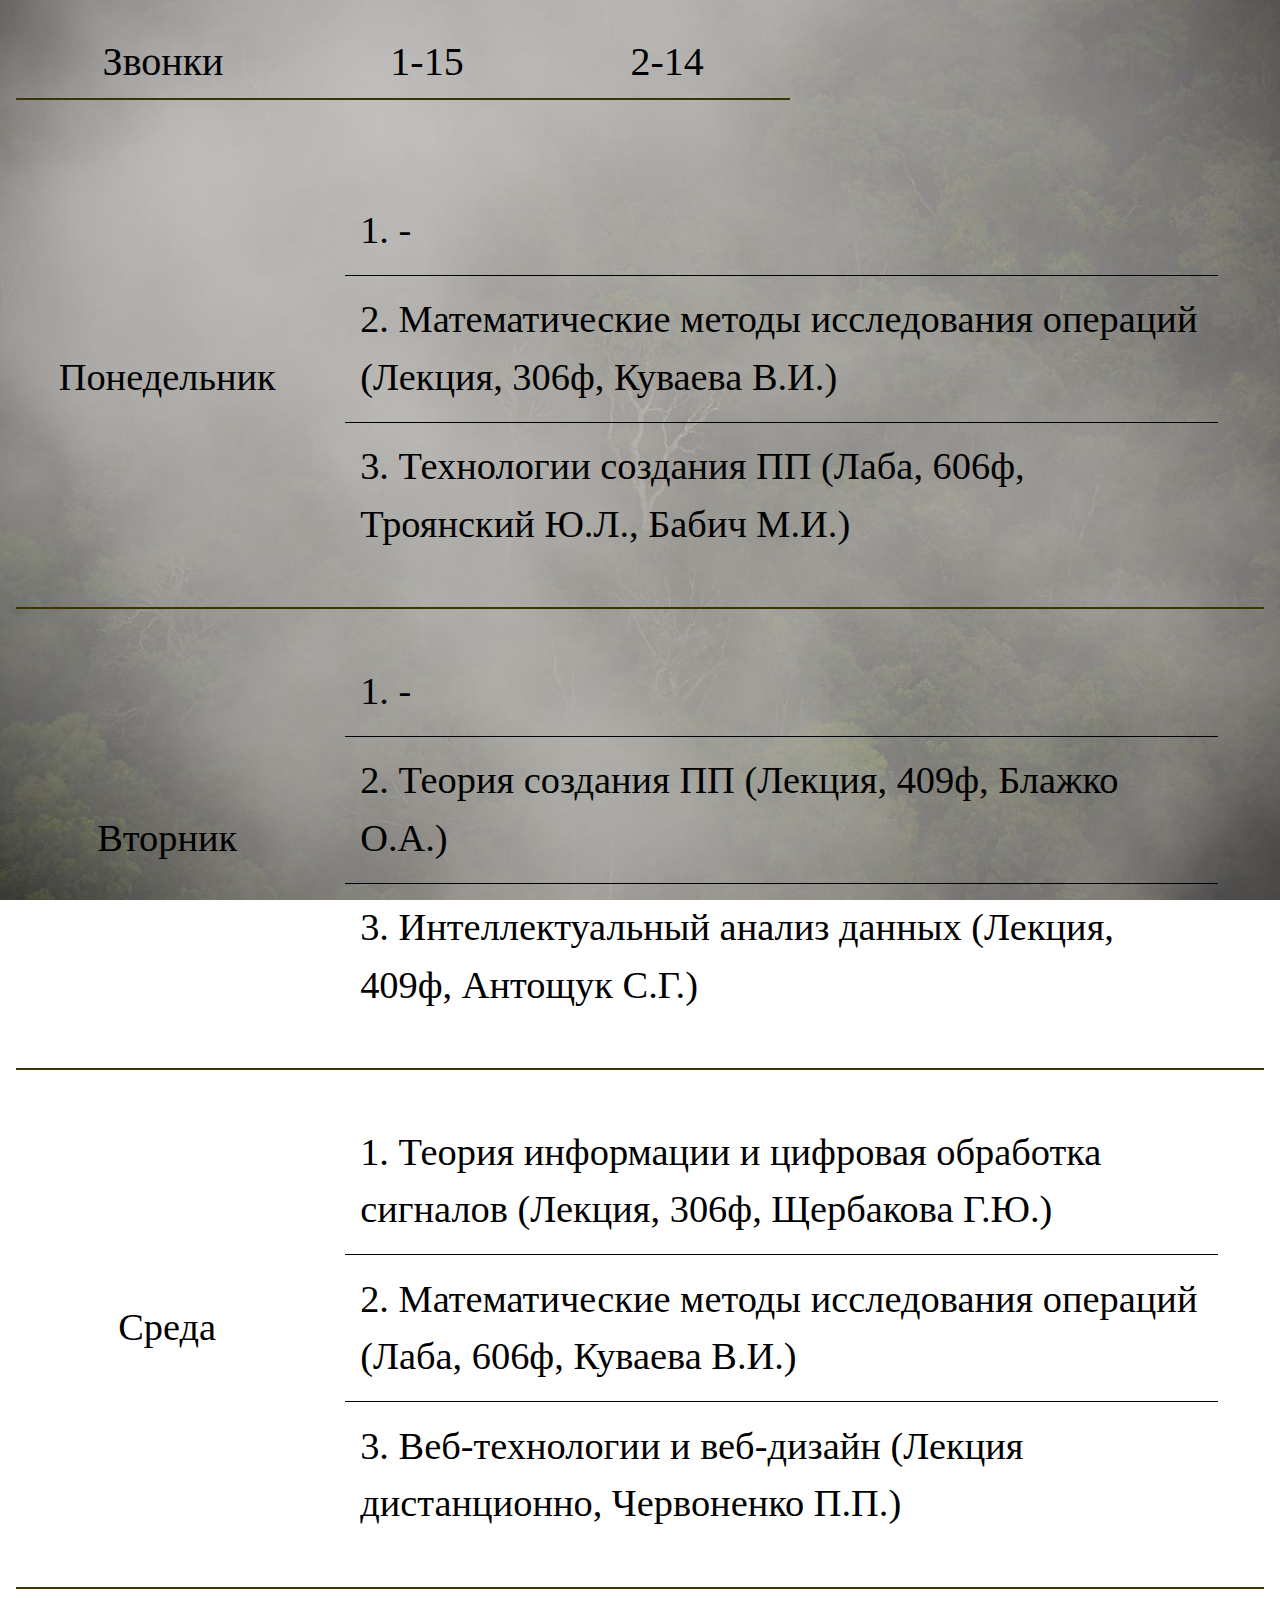
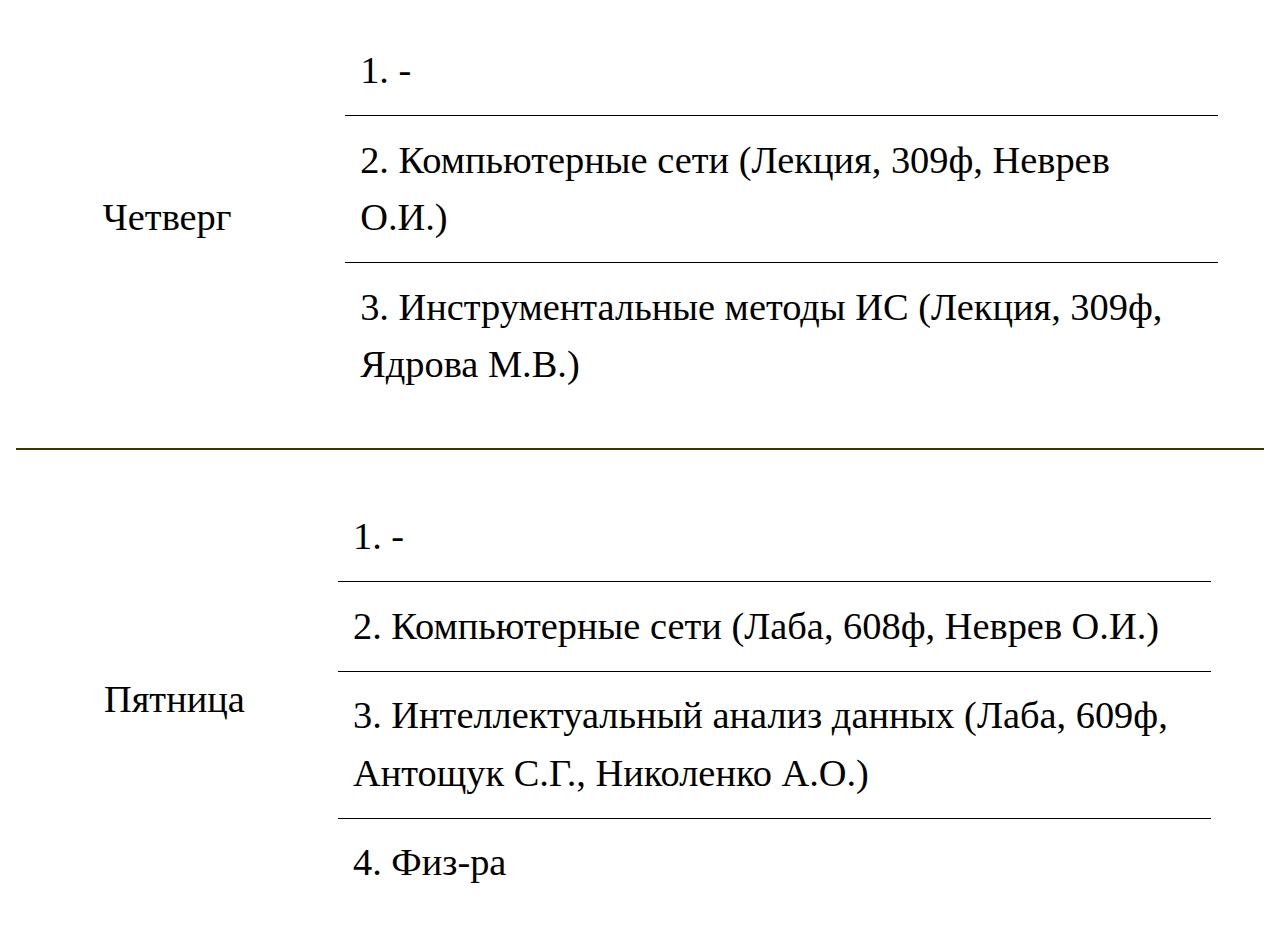
==== index.html @ 05873628 "Add files via upload" ====
<!DOCTYPE html>
<html lang="en">
<head>
    <meta charset="UTF-8">
    <title>AI-183 1-15</title>
    <link href="style.css" rel="stylesheet">
</head>
<body>
<div class="content">
    <div class="nav">
        <a href="bells.html" class="href">Звонки</a>
        <a href="index.html" class="href">1-15</a>
        <a href="even.html" class="href">2-14</a>
    </div>
    <div class="schedule-container">
        <div class="day">
            <div class="text">
                <p class="week-day">Понедельник</p>
            </div>
            <div class="table">
                <p class="first">1. -</p>
                <p class="second">2. Математические методы исследования операций (Лекция, 306ф, Куваева В.И.)</p>
                <p class="third">3. Технологии создания ПП (Лаба, 606ф, Троянский Ю.Л., Бабич М.И.)</p>
            </div>
        </div>
        <div class="day">
            <div class="text">
                <p class="week-day">Вторник</p>
            </div>
            <div class="table">
                <p class="first">1. -</p>
                <p class="second">2. Теория создания ПП (Лекция, 409ф, Блажко О.А.)</p>
                <p class="third">3. Интеллектуальный анализ данных (Лекция, 409ф, Антощук С.Г.)</p>
            </div>
        </div>
        <div class="day">
            <div class="text">
                <p class="week-day">Среда</p>
            </div>
            <div class="table">
                <p class="first">1. Теория информации и цифровая обработка сигналов (Лекция, 306ф, Щербакова Г.Ю.)</p>
                <p class="second">2. Математические методы исследования операций (Лаба, 606ф, Куваева В.И.)</p>
                <p class="third">3. Веб-технологии и веб-дизайн (Лекция дистанционно, Червоненко П.П.)</p>
            </div>
        </div>
        <div class="day">
            <div class="text">
                <p class="week-day">Четверг</p>
            </div>
            <div class="table">
                <p class="first">1. -</p>
                <p class="second">2. Компьютерные сети (Лекция, 309ф, Неврев О.И.)</p>
                <p class="third">3. Инструментальные методы ИС (Лекция, 309ф, Ядрова М.В.)</p>
            </div>
        </div>
        <div class="day-pt">
            <div class="text">
                <p class="week-day">Пятница</p>
            </div>
            <div class="table">
                <p class="first">1. -</p>
                <p class="second">2. Компьютерные сети (Лаба, 608ф, Неврев О.И.)</p>
                <p class="third">3. Интеллектуальный анализ данных (Лаба, 609ф, Антощук С.Г., Николенко А.О.)</p>
                <p class="fourth">4. Физ-ра</p>
            </div>
        </div>
    </div>
</div>
</body>
</html>
---- style.css ----
html, body, div, span, applet, object, iframe,
h1, h2, h3, h4, h5, h6, p, blockquote, pre,
a, abbr, acronym, address, big, cite, code,
del, dfn, em, img, ins, kbd, q, s, samp,
small, strike, strong, sub, sup, tt, var,
b, u, i, center,
dl, dt, dd, ol, ul, li,
fieldset, form, label, legend,
table, caption, tbody, tfoot, thead, tr, th, td,
article, aside, canvas, details, embed,
figure, figcaption, footer, header, hgroup,
menu, nav, output, ruby, section, summary,
time, mark, audio, video {
    margin: 0;
    padding: 0;
    border: 0;
    font-size: 100%;
    font: inherit;
    vertical-align: baseline;
}
/* HTML5 display-role reset for older browsers */
article, aside, details, figcaption, figure,
footer, header, hgroup, menu, nav, section {
    display: block;
}
body {
    line-height: 1;
    background: white;
    min-height: 100vh;
    font-family: "Helvetica Grumov";
}
ol, ul {
    list-style: none;
}
blockquote, q {
    quotes: none;
}
blockquote:before, blockquote:after,
q:before, q:after {
    content: '';
    content: none;
}
table {
    border-collapse: collapse;
    border-spacing: 0;
}

html {
    min-height: 100vh;
}
article, aside, details, figcaption, figure, footer, header, hgroup, main, nav, section, summary {
    display: block;
}

a{
    color: black;
    text-decoration: none;
    font-size: 2.5em;
    height: 25%;
}

.content{
    min-height: 100vh;
    background: url("img/back2.jpg") fixed no-repeat center;
    -webkit-background-size: cover;
    -moz-background-size: cover;
    -o-background-size: cover;
    background-size: cover;
}

.nav{
    margin-left: 1em;
    margin-bottom: 3em;
    width: 60%;
    height: 10vh;
    display: flex;
    flex-direction: row;
    justify-content: space-around;
    align-items: center;
    padding: 0.5em 0.2em 0 0.2em;
    border-bottom: 2px solid #3B3601;
}

.schedule-container{
    margin: 0 1em;
}

.day{
    display: flex;
    flex-direction: row;
    justify-content: space-around;
    align-items: center;
    font-size: 3vw;
    border-bottom: 2px solid #3B3601;
    line-height: 1.5;
}

.day-pt{
    display: flex;
    flex-direction: row;
    justify-content: center;
    align-items: center;
    margin-top: 5px;
    font-size: 3vw;
    line-height: 1.5;
}

.table{
    height: 80%;
    width: 70%;
    padding: 1em;
    display: flex;
    flex-direction: column;
}

.table p{
    padding: 0.4em;
}

.second{
    border-top: 1px solid black;
}

.third{
    border-top: 1px solid black;
}

.fourth{
    border-top: 1px solid black;
}

.text{
    width: 20%;
    margin-left: 0.5em;
    display: flex;
    justify-content: center;
    align-items: center;
}

.bells{
    margin-top: 3em;
    font-size: 3em;
}

.list{
    display: flex;
    flex-direction: column;
    align-items: center;
}

.list li{
    width: 100%;
    margin-left: -5em;
    text-align: center;
}

@media (orientation: portrait){
    .content{
        background: url("img/back.jpg") fixed center no-repeat;
        -webkit-background-size: cover;
        -moz-background-size: cover;
        -o-background-size: cover;
        background-size: cover;
    }
}
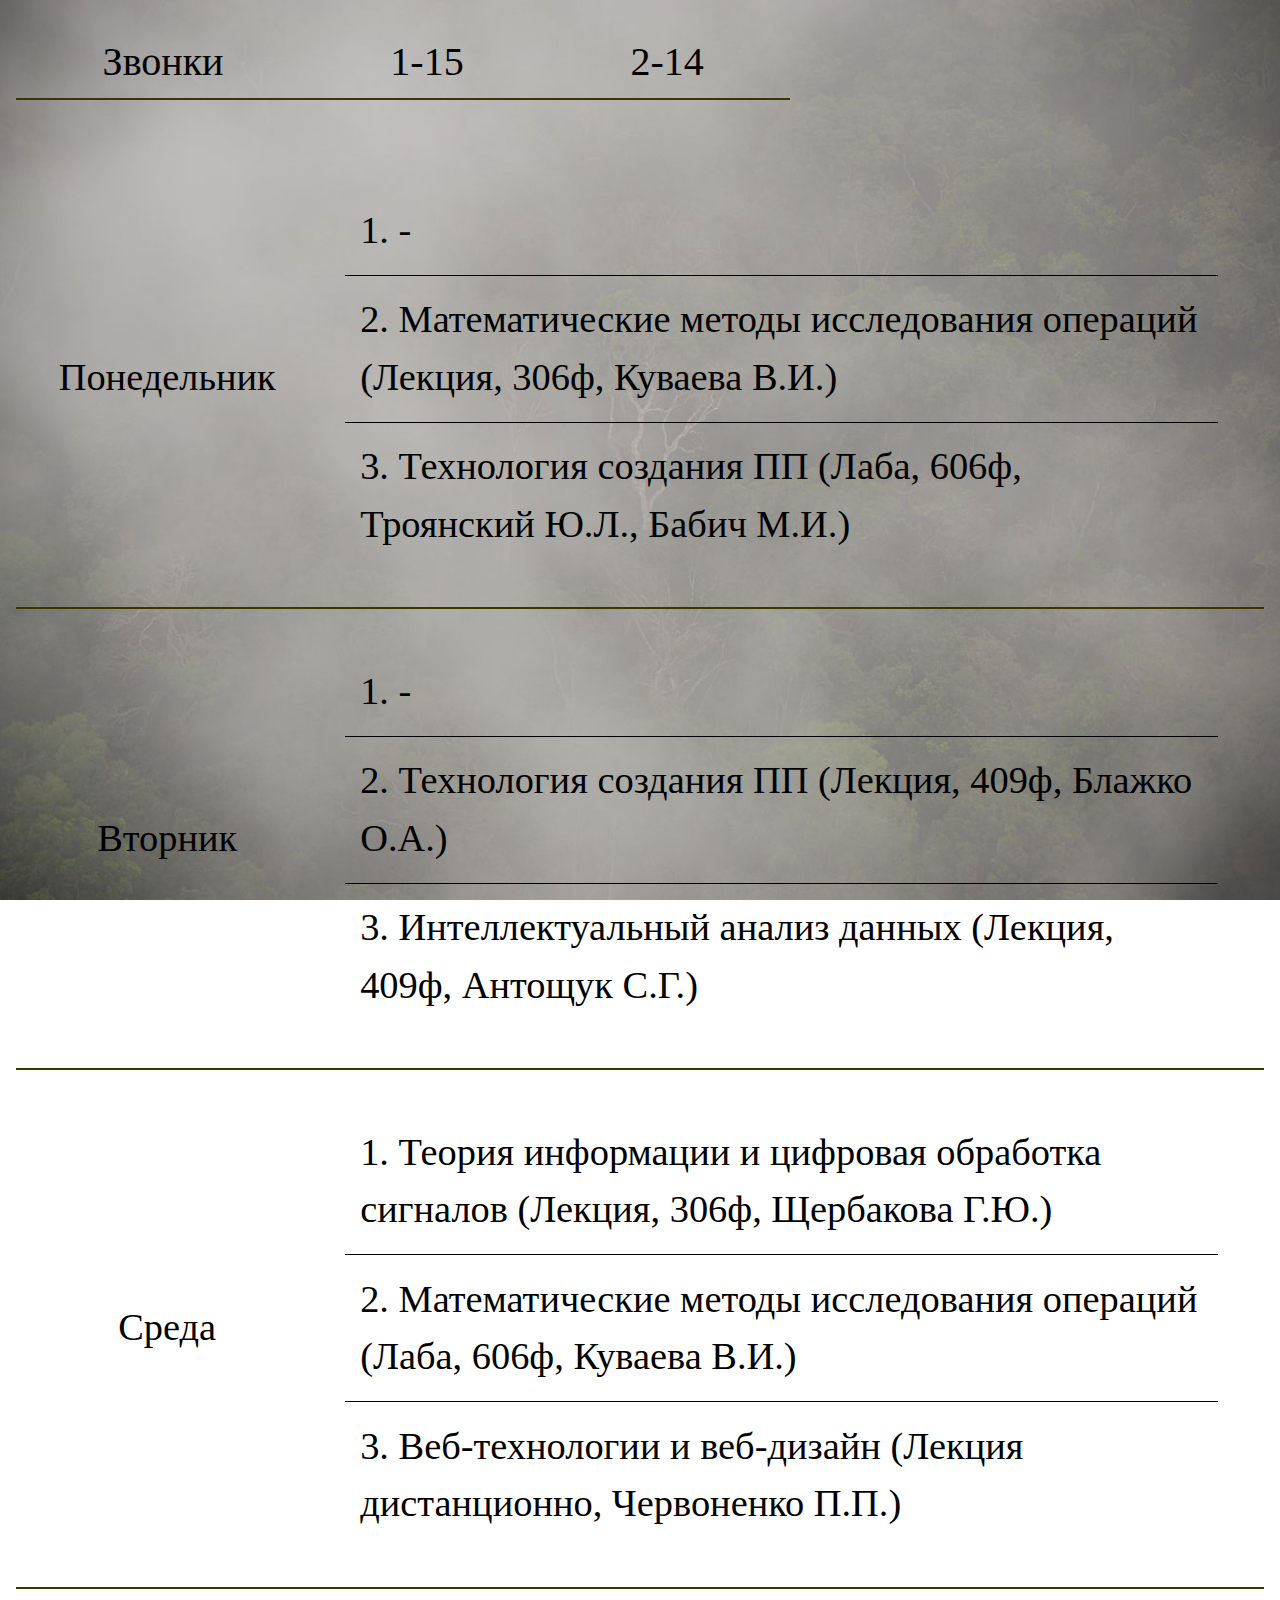
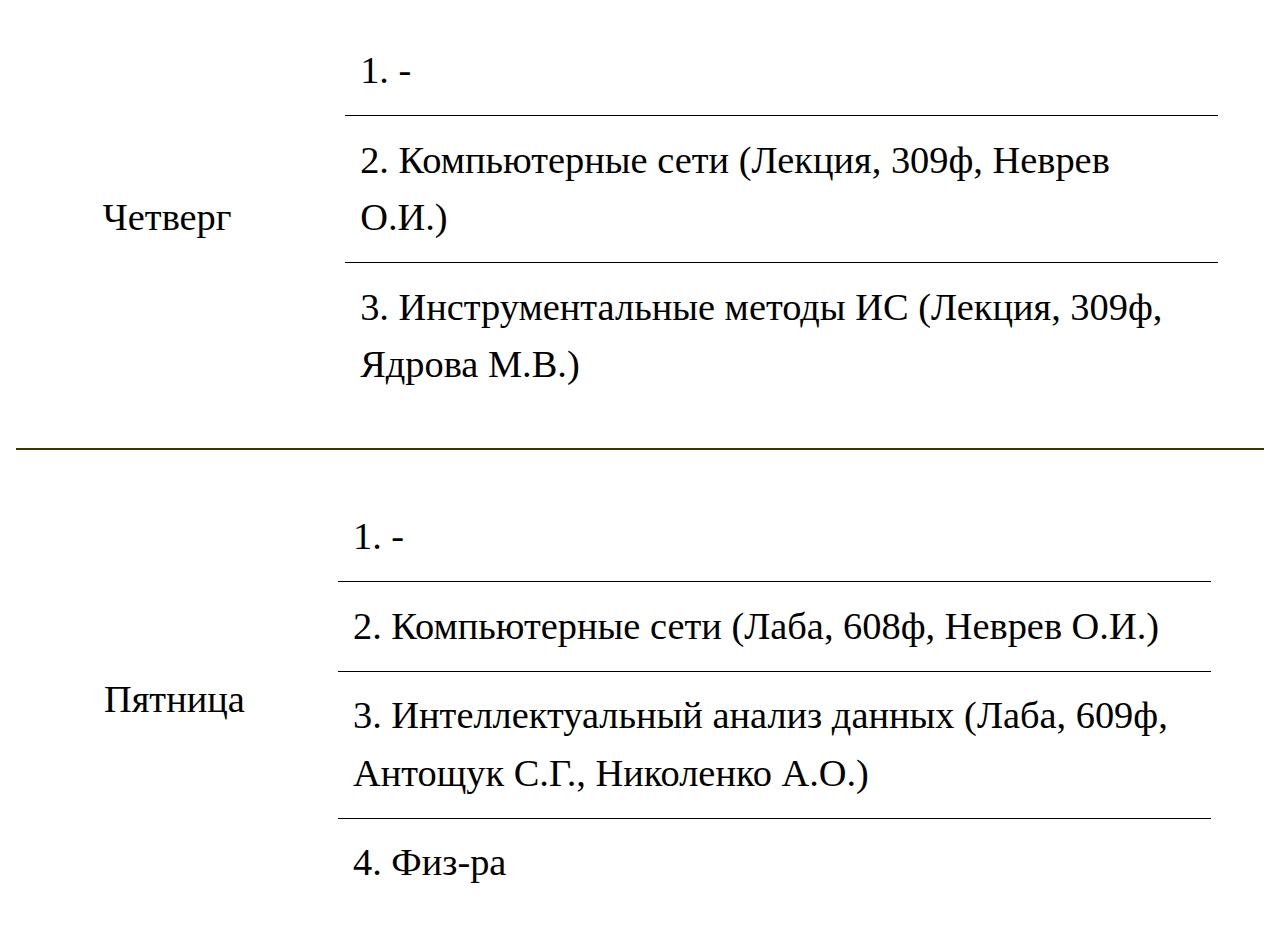
==== commit 5c0f20c8: "Update index.html" ====
--- a/index.html
+++ b/index.html
@@ -20,7 +20,7 @@
             <div class="table">
                 <p class="first">1. -</p>
                 <p class="second">2. Математические методы исследования операций (Лекция, 306ф, Куваева В.И.)</p>
-                <p class="third">3. Технологии создания ПП (Лаба, 606ф, Троянский Ю.Л., Бабич М.И.)</p>
+                <p class="third">3. Технология создания ПП (Лаба, 606ф, Троянский Ю.Л., Бабич М.И.)</p>
             </div>
         </div>
         <div class="day">
@@ -29,7 +29,7 @@
             </div>
             <div class="table">
                 <p class="first">1. -</p>
-                <p class="second">2. Теория создания ПП (Лекция, 409ф, Блажко О.А.)</p>
+                <p class="second">2. Технология создания ПП (Лекция, 409ф, Блажко О.А.)</p>
                 <p class="third">3. Интеллектуальный анализ данных (Лекция, 409ф, Антощук С.Г.)</p>
             </div>
         </div>
@@ -67,4 +67,4 @@
     </div>
 </div>
 </body>
-</html>+</html>
--- a/style.css
+++ b/style.css
@@ -146,6 +146,7 @@
     display: flex;
     flex-direction: column;
     align-items: center;
+    line-height: 1.4;
 }
 
 .list li{
@@ -162,4 +163,4 @@
         -o-background-size: cover;
         background-size: cover;
     }
-}+}
